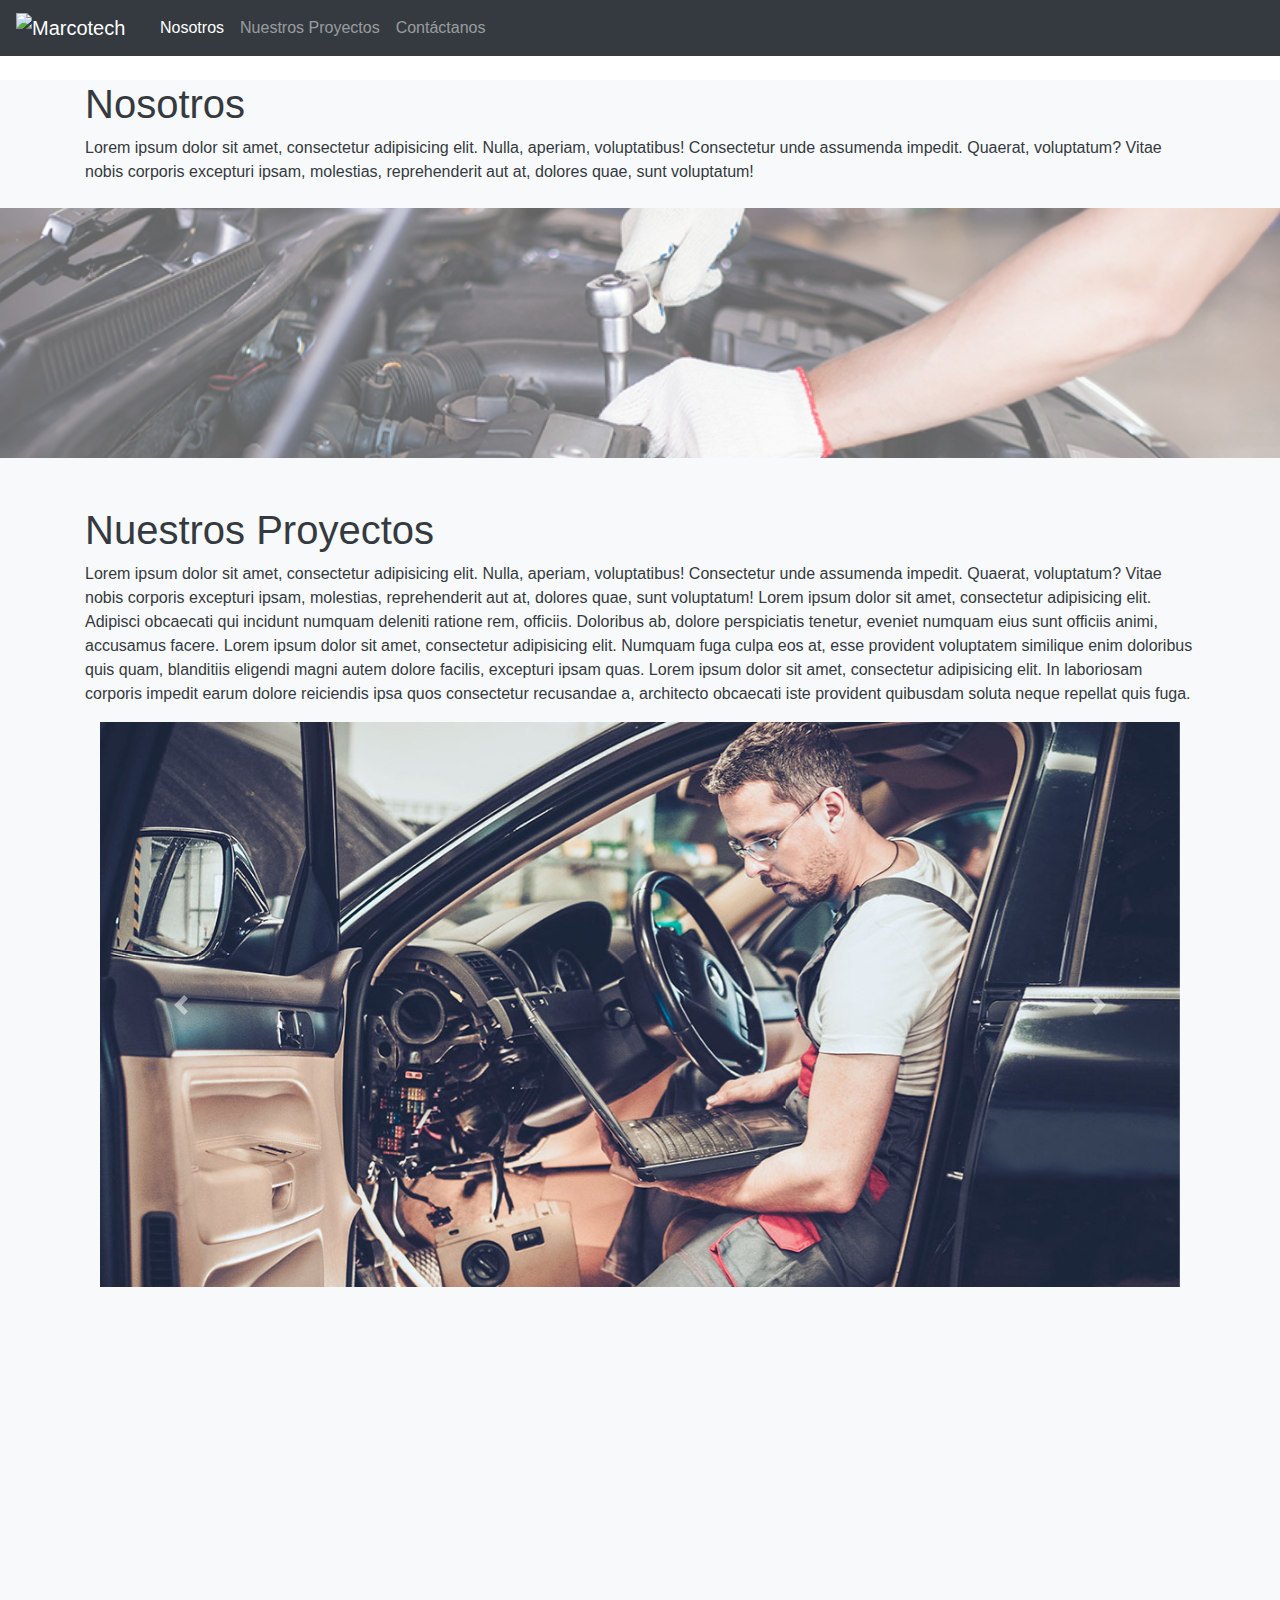
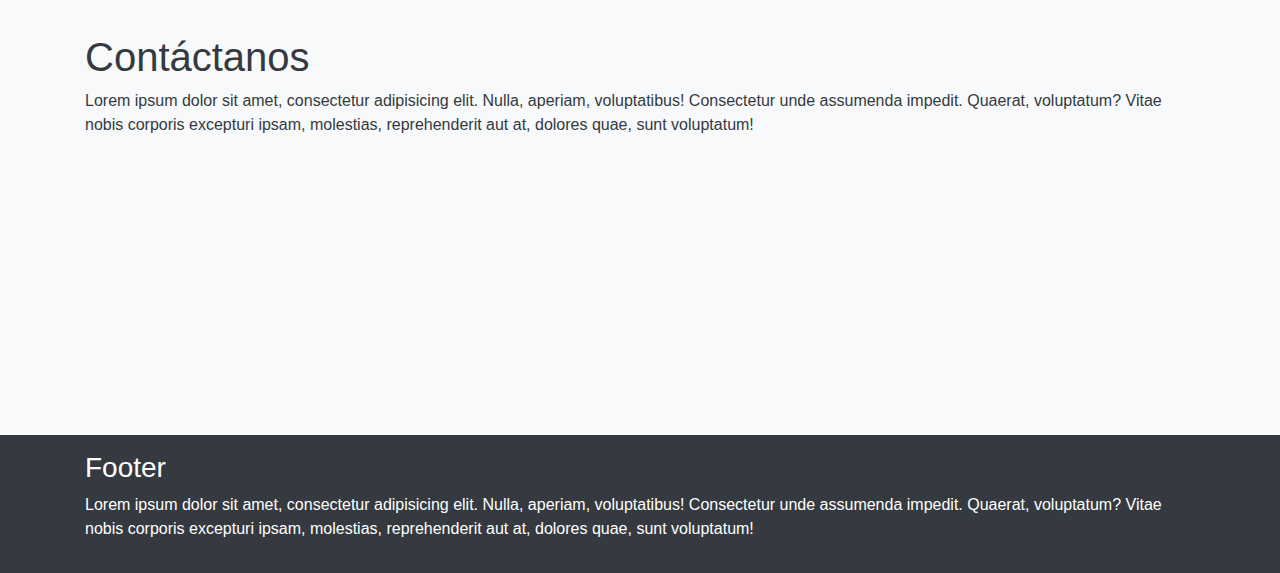
==== index.html @ 200c4216 "first commit" ====
<!DOCTYPE html>
<html lang="es">
<head>
    <meta charset="UTF-8">
    <meta name="viewport" content="width=device-width, initial-scale=1.0">
    <link rel="stylesheet" href="https://stackpath.bootstrapcdn.com/bootstrap/4.3.1/css/bootstrap.min.css" integrity="sha384-ggOyR0iXCbMQv3Xipma34MD+dH/1fQ784/j6cY/iJTQUOhcWr7x9JvoRxT2MZw1T" crossorigin="anonymous">
    <link rel="stylesheet" href="css/style.css">
    <title>Marcotech</title>
</head>
<body>
    <nav class="navbar sticky-top navbar-expand-lg navbar-dark bg-dark">
      <button class="navbar-toggler" type="button" data-toggle="collapse" data-target="#navbarTogglerDemo02" aria-controls="navbarTogglerDemo02" aria-expanded="false" aria-label="Toggle navigation">
        <span class="navbar-toggler-icon"></span>
      </button>
      <a class="navbar-brand" href="#">
      <img src="../Marcotech/img/logo.JPG" width="120" alt="Marcotech" class="d-inline-block align-top"></a>
      <div class="collapse navbar-collapse collapse" id="navbarTogglerDemo02">
        <ul class="navbar-nav mr-auto mt-2 mt-lg-0">
          <li class="nav-item active">
            <a class="nav-link" href="#">Nosotros <span class="sr-only">(current)</span></a>
          </li>
          <li class="nav-item">
            <a class="nav-link" href="#">Nuestros Proyectos</a>
          </li>
          <li class="nav-item">
            <a class="nav-link" href="#">Contáctanos</a>
          </li>
        </ul>
        
      </div>
    </nav>

<script src="https://code.jquery.com/jquery-3.3.1.slim.min.js" integrity="sha384-q8i/X+965DzO0rT7abK41JStQIAqVgRVzpbzo5smXKp4YfRvH+8abtTE1Pi6jizo" crossorigin="anonymous"></script>
<script src="https://cdnjs.cloudflare.com/ajax/libs/popper.js/1.14.7/umd/popper.min.js" integrity="sha384-UO2eT0CpHqdSJQ6hJty5KVphtPhzWj9WO1clHTMGa3JDZwrnQq4sF86dIHNDz0W1" crossorigin="anonymous"></script>
<script src="https://stackpath.bootstrapcdn.com/bootstrap/4.3.1/js/bootstrap.min.js" integrity="sha384-JjSmVgyd0p3pXB1rRibZUAYoIIy6OrQ6VrjIEaFf/nJGzIxFDsf4x0xIM+B07jRM" crossorigin="anonymous"></script>

<div class="bg-light text-dark">
    <div class="container my-4" >
        <h1>Nosotros</h1>
        <p>Lorem ipsum dolor sit amet, consectetur adipisicing elit. Nulla, aperiam, voluptatibus! Consectetur unde assumenda impedit. Quaerat, voluptatum? Vitae nobis corporis excepturi ipsam, molestias, reprehenderit aut at, dolores quae, sunt voluptatum!</p>    
    </div>
        <div class="parallax opacity"></div>
    <div class="container my-5">
        <h1>Nuestros Proyectos</h1>
        <p>Lorem ipsum dolor sit amet, consectetur adipisicing elit. Nulla, aperiam, voluptatibus! Consectetur unde assumenda impedit. Quaerat, voluptatum? Vitae nobis corporis excepturi ipsam, molestias, reprehenderit aut at, dolores quae, sunt voluptatum! Lorem ipsum dolor sit amet, consectetur adipisicing elit. Adipisci obcaecati qui incidunt numquam deleniti ratione rem, officiis. Doloribus ab, dolore perspiciatis tenetur, eveniet numquam eius sunt officiis animi, accusamus facere. Lorem ipsum dolor sit amet, consectetur adipisicing elit. Numquam fuga culpa eos at, esse provident voluptatem similique enim doloribus quis quam, blanditiis eligendi magni autem dolore facilis, excepturi ipsam quas. Lorem ipsum dolor sit amet, consectetur adipisicing elit. In laboriosam corporis impedit earum dolore reiciendis ipsa quos consectetur recusandae a, architecto obcaecati iste provident quibusdam soluta neque repellat quis fuga.</p>
        
        <div class="container">
            <div id="carouselExampleFade" class="carousel slide carousel-fade" data-ride="carousel">
          <div class="carousel-inner">
            <div class="carousel-item active" data-interval="3000">
              <img src="img/img1.jpg" class="d-block w-100" alt="...">
            </div>
            <div class="carousel-item" data-interval="3000">
              <img src="img/img2%20(1).jpg" class="d-block w-100" alt="...">
            </div>
            <div class="carousel-item" data-interval="3000">
              <img src="img/img3%20(1).jpg" class="d-block w-100" alt="...">
            </div>
          </div>
          <a class="carousel-control-prev" href="#carouselExampleFade" role="button" data-slide="prev">
            <span class="carousel-control-prev-icon" aria-hidden="true"></span>
            <span class="sr-only">Previous</span>
          </a>
          <a class="carousel-control-next" href="#carouselExampleFade" role="button" data-slide="next">
            <span class="carousel-control-next-icon" aria-hidden="true"></span>
            <span class="sr-only">Next</span>
          </a>
        </div>
        </div>

    </div>
    <div class="parallax opacity"></div>
    <div class="container my-5" >
        <h1>Contáctanos</h1>
        <p>Lorem ipsum dolor sit amet, consectetur adipisicing elit. Nulla, aperiam, voluptatibus! Consectetur unde assumenda impedit. Quaerat, voluptatum? Vitae nobis corporis excepturi ipsam, molestias, reprehenderit aut at, dolores quae, sunt voluptatum!</p>
    </div>
    <div class="parallax opacity"></div>
</div>
    

<div class="bg-dark py-3">
    <div class="container text-white">
    <h3>Footer</h3>
    <p>Lorem ipsum dolor sit amet, consectetur adipisicing elit. Nulla, aperiam, voluptatibus! Consectetur unde assumenda impedit. Quaerat, voluptatum? Vitae nobis corporis excepturi ipsam, molestias, reprehenderit aut at, dolores quae, sunt voluptatum!</p>
</div>
</div>
</body>
</html>
---- css/style.css ----
.parallax{
    background: url('../img/bg.jpg') no-repeat center;
    background-size: cover;
    background-attachment: fixed;
    height: 120px;
}

.opacity{
    opacity: 0.6;
}

@media(min-width:576px){
    .opacity{
        height: 250px;        
    }
}
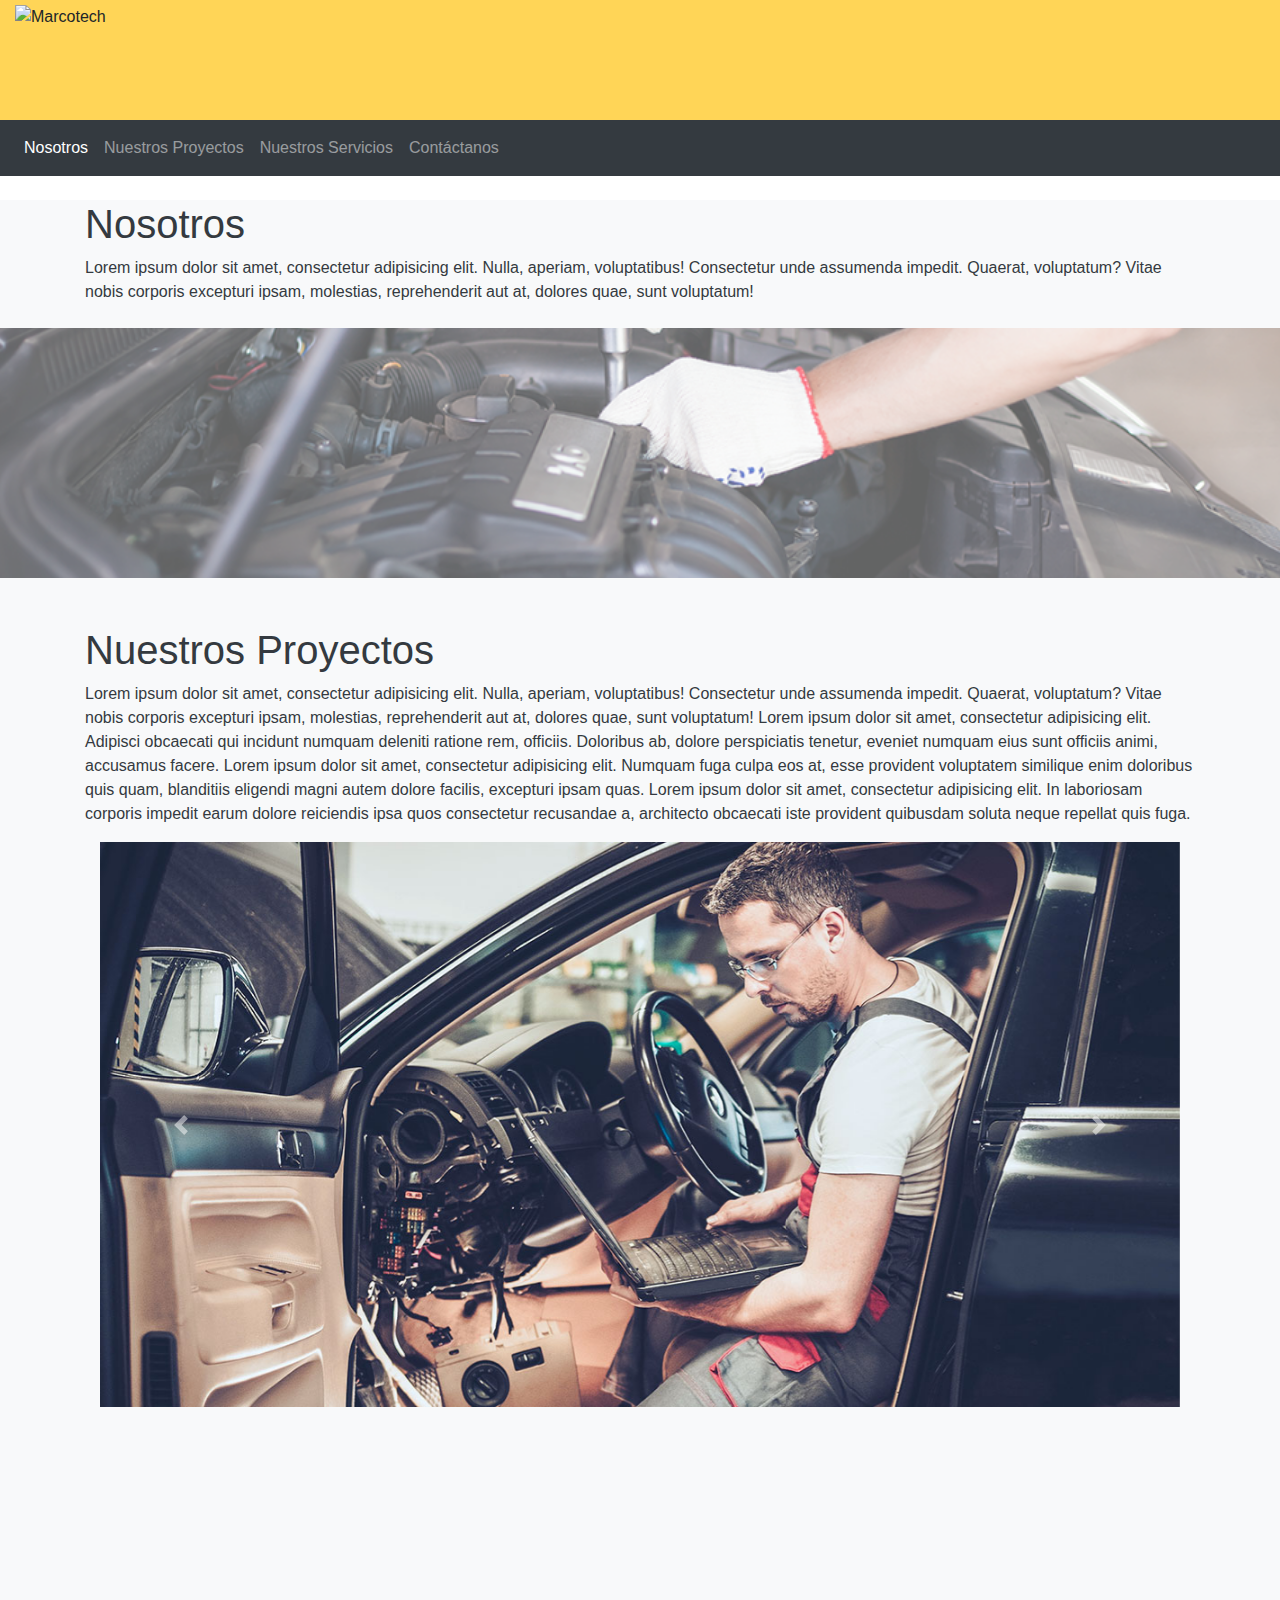
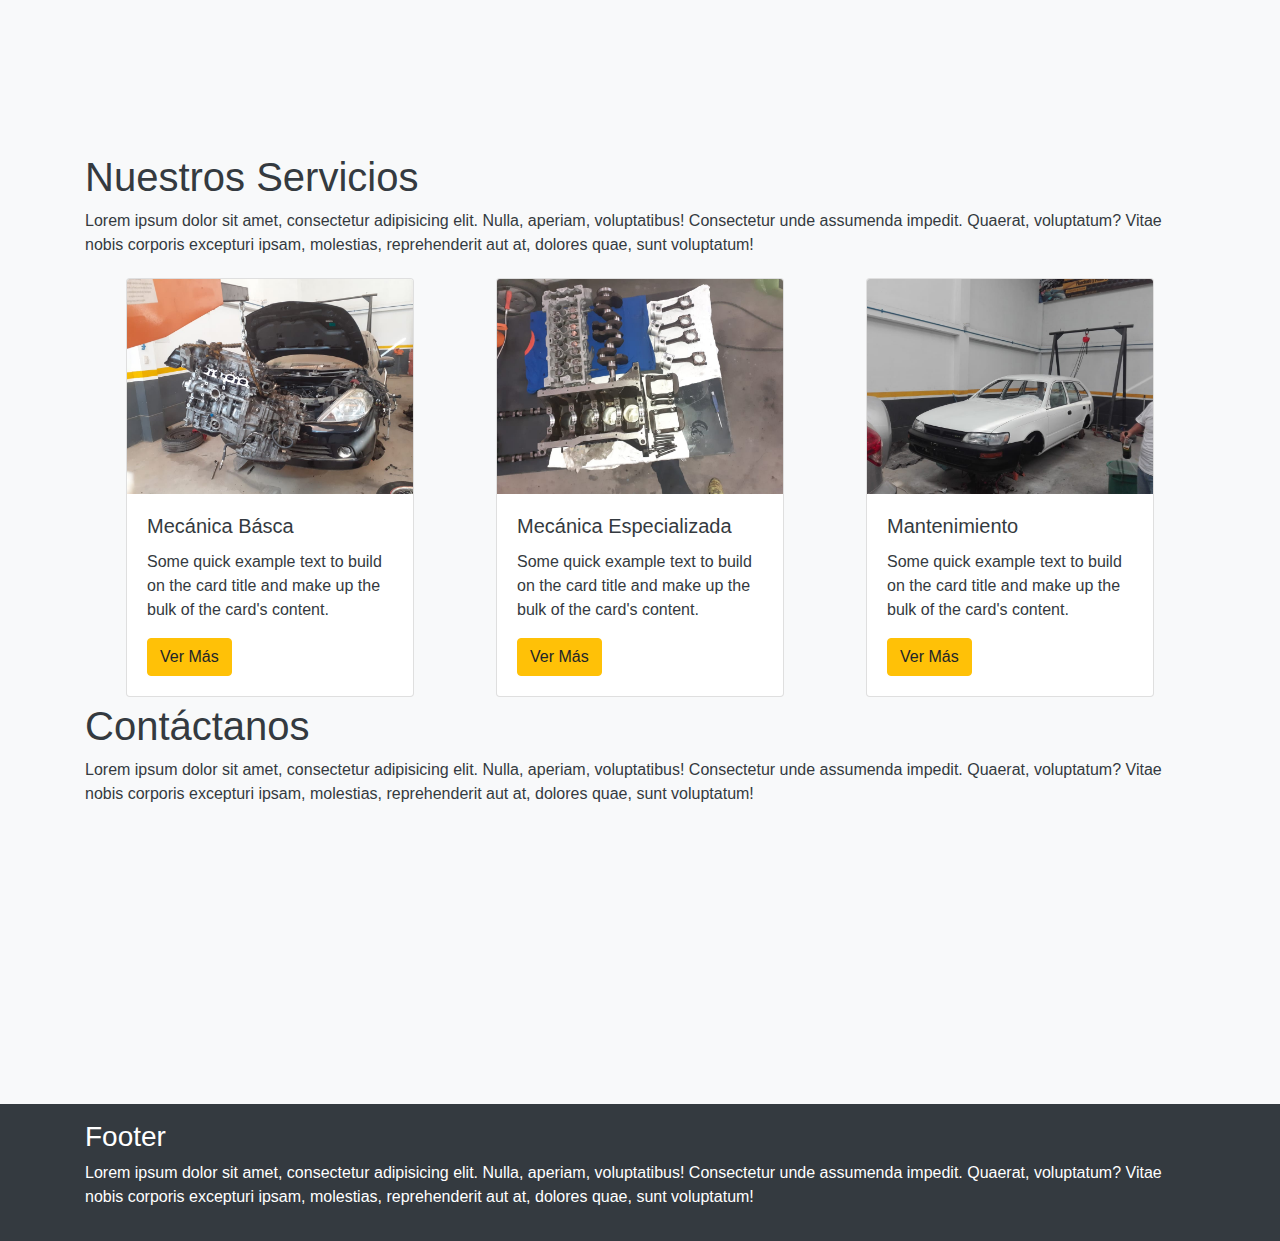
==== commit b81e2a34: "v3" ====
--- a/index.html
+++ b/index.html
@@ -8,12 +8,16 @@
     <title>Marcotech</title>
 </head>
 <body>
+
+    <div class="container" id="main-banner">
+        <img id="main-logo" src="../Marcotech/img/logo.JPG" width="180" height="100" alt="Marcotech" class="d-inline-block align-top">
+    </div>
+
     <nav class="navbar sticky-top navbar-expand-lg navbar-dark bg-dark">
       <button class="navbar-toggler" type="button" data-toggle="collapse" data-target="#navbarTogglerDemo02" aria-controls="navbarTogglerDemo02" aria-expanded="false" aria-label="Toggle navigation">
         <span class="navbar-toggler-icon"></span>
       </button>
-      <a class="navbar-brand" href="#">
-      <img src="../Marcotech/img/logo.JPG" width="120" alt="Marcotech" class="d-inline-block align-top"></a>
+      
       <div class="collapse navbar-collapse collapse" id="navbarTogglerDemo02">
         <ul class="navbar-nav mr-auto mt-2 mt-lg-0">
           <li class="nav-item active">
@@ -23,8 +27,11 @@
             <a class="nav-link" href="#">Nuestros Proyectos</a>
           </li>
           <li class="nav-item">
-            <a class="nav-link" href="#">Contáctanos</a>
+            <a class="nav-link" href="#">Nuestros Servicios</a>
           </li>
+          <li class="nav-item">
+              <a class="nav-link" href="#">Contáctanos</a>
+            </li>
         </ul>
         
       </div>
@@ -71,13 +78,48 @@
     </div>
     <div class="parallax opacity"></div>
     <div class="container my-5" >
+        <h1>Nuestros Servicios</h1>
+        <p>Lorem ipsum dolor sit amet, consectetur adipisicing elit. Nulla, aperiam, voluptatibus! Consectetur unde assumenda impedit. Quaerat, voluptatum? Vitae nobis corporis excepturi ipsam, molestias, reprehenderit aut at, dolores quae, sunt voluptatum!</p>
+        <div class="container">
+              <div class="row">
+                <div class="col-sm">
+                    <div class="card" style="width: 18rem;">
+                        <img src="img/mecanica-basica.jpg" class="card-img-top" alt="...">
+                        <div class="card-body">
+                          <h5 class="card-title">Mecánica Básca</h5>
+                          <p class="card-text">Some quick example text to build on the card title and make up the bulk of the card's content.</p>
+                          <a href="#" class="btn btn-warning">Ver Más</a>
+                        </div>
+                      </div>
+                </div>
+                <div class="col-sm">
+                    <div class="card" style="width: 18rem;">
+                        <img src="img/mecanica-especifica.jpg" class="card-img-top" alt="...">
+                        <div class="card-body">
+                          <h5 class="card-title">Mecánica Especializada</h5>
+                          <p class="card-text">Some quick example text to build on the card title and make up the bulk of the card's content.</p>
+                          <a href="#" class="btn btn-warning">Ver Más</a>
+                        </div>
+                      </div>
+                </div>
+                <div class="col-sm">
+                    <div class="card" style="width: 18rem;">
+                        <img src="img/mantenimiento.jpg" class="card-img-top" alt="...">
+                        <div class="card-body">
+                          <h5 class="card-title">Mantenimiento</h5>
+                          <p class="card-text">Some quick example text to build on the card title and make up the bulk of the card's content.</p>
+                          <a href="#" class="btn btn-warning">Ver Más</a>
+                        </div>
+                      </div>
+                </div>
+              </div>
+            </div>
         <h1>Contáctanos</h1>
         <p>Lorem ipsum dolor sit amet, consectetur adipisicing elit. Nulla, aperiam, voluptatibus! Consectetur unde assumenda impedit. Quaerat, voluptatum? Vitae nobis corporis excepturi ipsam, molestias, reprehenderit aut at, dolores quae, sunt voluptatum!</p>
     </div>
     <div class="parallax opacity"></div>
 </div>
     
-
 <div class="bg-dark py-3">
     <div class="container text-white">
     <h3>Footer</h3>
--- a/css/style.css
+++ b/css/style.css
@@ -9,8 +9,38 @@
     opacity: 0.6;
 }
 
+
+
+#main-banner{
+    margin-top: 0%;
+    margin-bottom: 0%;
+    margin-left: 0px;
+    margin-right: 0px;
+    background:#ffc107ad;
+    max-width: 100%;
+}
+
+#main-logo{
+    padding-bottom: 5px;
+    padding-top: 5px;
+}
+
+.card{
+    margin-right: auto;
+    margin-left: auto;
+    margin-bottom: 5px;
+    margin-top: 5px;
+}
+
 @media(min-width:576px){
     .opacity{
         height: 250px;        
     }
+
+    #main-logo{
+        padding-bottom: 5px;
+        padding-top: 5px;
+        width: 230px;
+        height: 120px;
+    }
 }